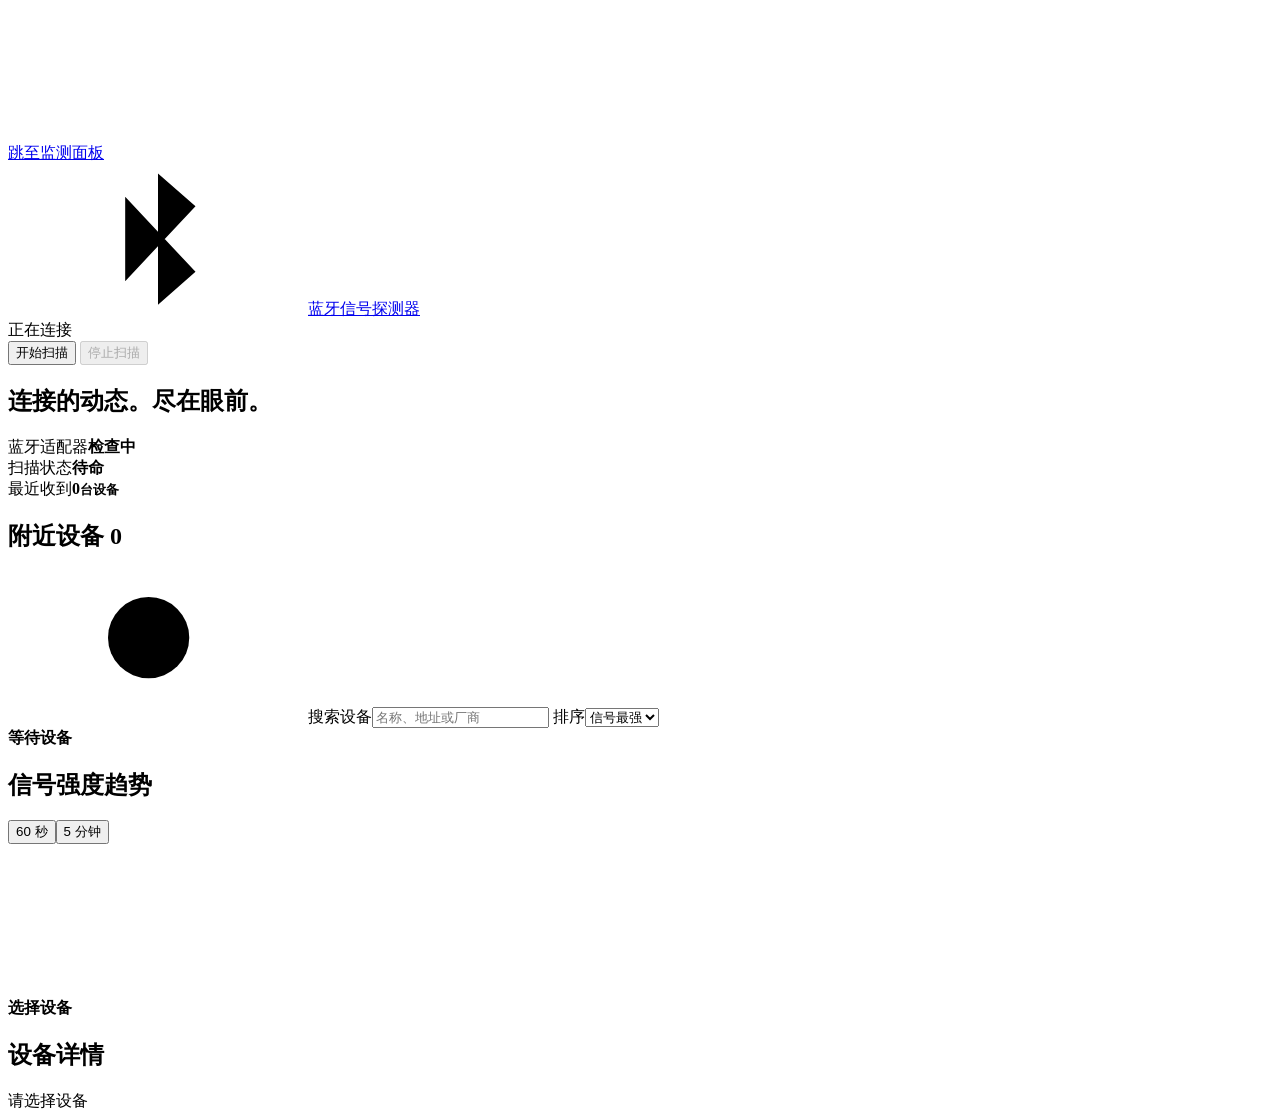
==== bluetooth_searcher/static/monitor.html @ fb783727 "前端页面改造版" ====
<!doctype html>
<html lang="zh-CN">
<head>
  <meta charset="utf-8">
  <meta name="viewport" content="width=device-width, initial-scale=1">
  <meta name="theme-color" content="#f5f5f7">
  <title>实时监测 · 蓝牙信号探测器</title>
  <link rel="stylesheet" href="/static/styles.css">
  <script defer src="/static/vendor/chart.umd.min.js"></script>
  <script defer src="/static/app.js"></script>
</head>
<body class="monitor-page">
  <a class="skip-link" href="#monitor">跳至监测面板</a>
  <svg class="icon-defs" xmlns="http://www.w3.org/2000/svg" aria-hidden="true"><defs>
    <symbol id="icon-bluetooth" viewBox="0 0 24 32"><path d="M5 7 20 23 12 30V2l8 7L5 25"/></symbol>
    <symbol id="icon-search" viewBox="0 0 24 24"><circle cx="10.5" cy="10.5" r="6.5"/><path d="m16 16 5 5"/></symbol>
  </defs></svg>
  <header class="topbar"><nav class="nav-inner" aria-label="主导航">
    <a class="brand" href="/" aria-label="返回蓝牙信号探测器首页"><svg class="brand-mark" aria-hidden="true"><use href="#icon-bluetooth"/></svg><span>蓝牙信号探测器</span></a>
    <div class="nav-actions">
      <div class="connection" id="connection" role="status"><span class="dot"></span><span>正在连接</span></div>
      <button class="button button-primary button-small" id="startButton" data-scan-action="start" type="button">开始扫描</button>
      <button class="button button-quiet button-small" id="stopButton" data-scan-action="stop" type="button" disabled>停止扫描</button>
    </div>
  </nav></header>
  <main>
    <section class="monitor-section" id="monitor" aria-labelledby="monitorTitle" tabindex="-1">
      <div class="section-inner">
        <div class="monitor-heading reveal"><h1 id="monitorTitle">连接的动态。尽在眼前。</h1></div>
        <div class="metrics reveal" aria-label="扫描概览">
          <div class="metric"><span>蓝牙适配器</span><strong id="radioMetric">检查中</strong></div>
          <div class="metric"><span>扫描状态</span><strong id="scanMetric">待命</strong></div>
          <div class="metric metric-count"><span>最近收到</span><strong><span id="freshCount">0</span><small>台设备</small></strong></div>
        </div>
        <div class="notice" id="notice" role="alert" hidden></div>
        <div class="workspace">
          <section class="panel device-panel reveal" aria-labelledby="deviceTitle">
            <div class="panel-heading"><h2 id="deviceTitle">附近设备 <span id="deviceTotal" class="count-pill">0</span></h2></div>
            <div class="device-tools">
              <label class="search-box"><svg aria-hidden="true"><use href="#icon-search"/></svg><span class="sr-only">搜索设备</span><input id="searchInput" type="search" placeholder="名称、地址或厂商" autocomplete="off"></label>
              <label class="sort-box"><span class="sr-only">排序</span><select id="sortSelect"><option value="strength">信号最强</option><option value="recent">最近收到</option><option value="name">设备名称</option></select></label>
            </div>
            <div id="deviceList" class="device-list" aria-label="附近蓝牙设备">
              <div id="deviceEmpty" class="empty-list"><div class="empty-rings" aria-hidden="true"><span></span></div><strong id="emptyTitle">等待设备</strong></div>
            </div>
          </section>
          <div class="right-column">
            <section class="panel chart-panel reveal" aria-labelledby="chartTitle">
              <div class="panel-heading chart-heading"><h2 id="chartTitle">信号强度趋势</h2><div class="segmented" id="timeRange" role="group" aria-label="图表时间范围"><span class="segment-indicator" aria-hidden="true"></span><button type="button" data-window="60" class="active" aria-pressed="true">60 秒</button><button type="button" data-window="300" aria-pressed="false">5 分钟</button></div></div>
              <div class="chart-wrap"><canvas id="signalChart" aria-label="所选设备的实时信号强度曲线" role="img"></canvas><div class="chart-empty" id="chartEmpty"><strong>选择设备</strong></div></div>
            </section>
            <section class="panel detail-panel reveal" aria-labelledby="detailTitle"><div class="panel-heading detail-heading"><h2 id="detailTitle">设备详情</h2></div><div id="detailContent" class="detail-empty">请选择设备</div></section>
          </div>
        </div>
      </div>
    </section>
  </main>
</body>
</html>
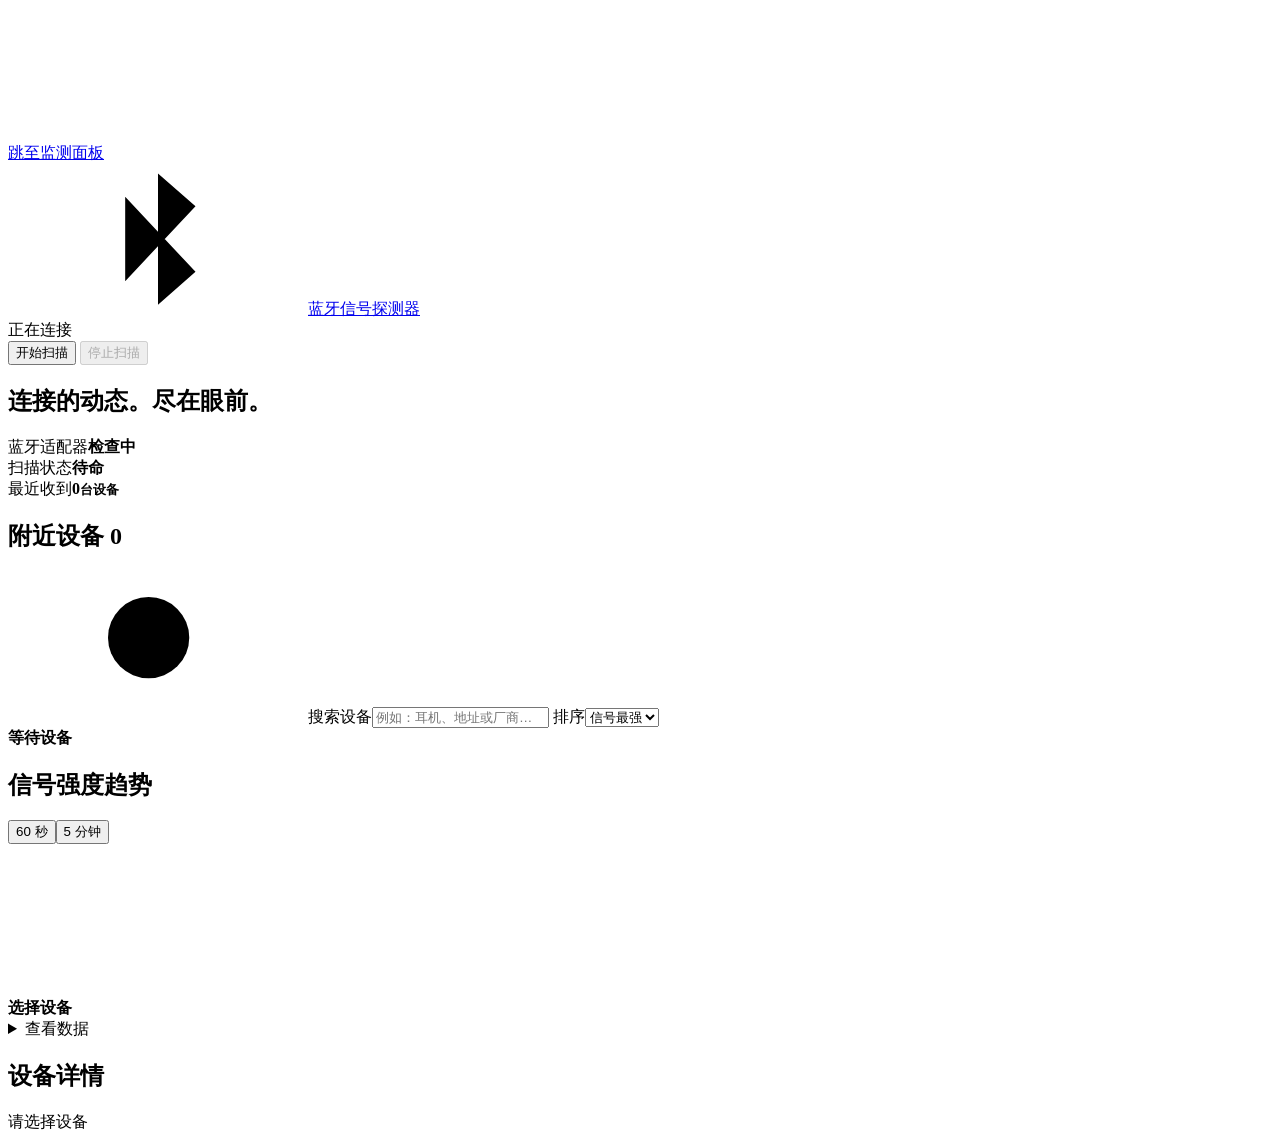
==== commit 28f47028: "前端页面优化版" ====
--- a/bluetooth_searcher/static/monitor.html
+++ b/bluetooth_searcher/static/monitor.html
@@ -16,11 +16,11 @@
     <symbol id="icon-search" viewBox="0 0 24 24"><circle cx="10.5" cy="10.5" r="6.5"/><path d="m16 16 5 5"/></symbol>
   </defs></svg>
   <header class="topbar"><nav class="nav-inner" aria-label="主导航">
-    <a class="brand" href="/" aria-label="返回蓝牙信号探测器首页"><svg class="brand-mark" aria-hidden="true"><use href="#icon-bluetooth"/></svg><span>蓝牙信号探测器</span></a>
+    <a class="brand" href="/" aria-label="返回蓝牙信号探测器首页" translate="no"><svg class="brand-mark" aria-hidden="true"><use href="#icon-bluetooth"/></svg><span>蓝牙信号探测器</span></a>
     <div class="nav-actions">
       <div class="connection" id="connection" role="status"><span class="dot"></span><span>正在连接</span></div>
-      <button class="button button-primary button-small" id="startButton" data-scan-action="start" type="button">开始扫描</button>
-      <button class="button button-quiet button-small" id="stopButton" data-scan-action="stop" type="button" disabled>停止扫描</button>
+      <button class="button button-primary button-small" id="startButton" data-scan-action="start" type="button"><span class="button-spinner" aria-hidden="true"></span><span>开始扫描</span></button>
+      <button class="button button-quiet button-small" id="stopButton" data-scan-action="stop" type="button" disabled><span class="button-spinner" aria-hidden="true"></span><span>停止扫描</span></button>
     </div>
   </nav></header>
   <main>
@@ -32,22 +32,24 @@
           <div class="metric"><span>扫描状态</span><strong id="scanMetric">待命</strong></div>
           <div class="metric metric-count"><span>最近收到</span><strong><span id="freshCount">0</span><small>台设备</small></strong></div>
         </div>
-        <div class="notice" id="notice" role="alert" hidden></div>
+        <div class="notice is-empty" id="notice" role="status" aria-live="polite" aria-atomic="true"></div>
         <div class="workspace">
           <section class="panel device-panel reveal" aria-labelledby="deviceTitle">
             <div class="panel-heading"><h2 id="deviceTitle">附近设备 <span id="deviceTotal" class="count-pill">0</span></h2></div>
             <div class="device-tools">
-              <label class="search-box"><svg aria-hidden="true"><use href="#icon-search"/></svg><span class="sr-only">搜索设备</span><input id="searchInput" type="search" placeholder="名称、地址或厂商" autocomplete="off"></label>
-              <label class="sort-box"><span class="sr-only">排序</span><select id="sortSelect"><option value="strength">信号最强</option><option value="recent">最近收到</option><option value="name">设备名称</option></select></label>
+              <label class="search-box"><svg aria-hidden="true"><use href="#icon-search"/></svg><span class="sr-only">搜索设备</span><input id="searchInput" name="q" type="search" placeholder="例如：耳机、地址或厂商…" autocomplete="off" spellcheck="false"></label>
+              <label class="sort-box"><span class="sr-only">排序</span><select id="sortSelect" name="sort"><option value="strength">信号最强</option><option value="recent">最近收到</option><option value="name">设备名称</option></select></label>
             </div>
             <div id="deviceList" class="device-list" aria-label="附近蓝牙设备">
-              <div id="deviceEmpty" class="empty-list"><div class="empty-rings" aria-hidden="true"><span></span></div><strong id="emptyTitle">等待设备</strong></div>
+              <div id="deviceEmpty" class="empty-list"><div class="empty-rings" aria-hidden="true"><span></span></div><strong id="emptyTitle">等待设备</strong></div><div id="listTop" class="list-spacer" aria-hidden="true"></div><div id="listBottom" class="list-spacer" aria-hidden="true"></div>
             </div>
           </section>
           <div class="right-column">
             <section class="panel chart-panel reveal" aria-labelledby="chartTitle">
               <div class="panel-heading chart-heading"><h2 id="chartTitle">信号强度趋势</h2><div class="segmented" id="timeRange" role="group" aria-label="图表时间范围"><span class="segment-indicator" aria-hidden="true"></span><button type="button" data-window="60" class="active" aria-pressed="true">60 秒</button><button type="button" data-window="300" aria-pressed="false">5 分钟</button></div></div>
-              <div class="chart-wrap"><canvas id="signalChart" aria-label="所选设备的实时信号强度曲线" role="img"></canvas><div class="chart-empty" id="chartEmpty"><strong>选择设备</strong></div></div>
+              <div class="chart-wrap"><canvas id="signalChart" aria-label="所选设备的实时信号强度曲线；下方可查看数值数据" role="img"></canvas><div class="chart-empty" id="chartEmpty"><strong>选择设备</strong></div></div>
+              <div id="chartLegend" class="chart-legend" role="group" aria-label="曲线显隐"></div>
+              <details id="dataPanel" class="data-panel"><summary>查看数据</summary><div class="data-content"><div class="data-toolbar"><p id="dataSnapshotTime"></p><button id="refreshData" class="button button-quiet" type="button">刷新数据</button></div><div id="dataSummary" class="data-summary"></div><p id="dataEmpty" class="data-empty" hidden></p><div class="table-scroll"><table id="dataTable"><caption class="sr-only">所选设备历史信号采样</caption><thead><tr><th scope="col">时间</th><th scope="col">设备名称与地址</th><th scope="col">RSSI</th></tr></thead><tbody id="dataRows"></tbody></table></div><div class="data-pages"><button id="previousPage" class="button button-quiet" type="button">上一页</button><span id="pageStatus"></span><button id="nextPage" class="button button-quiet" type="button">下一页</button></div></div></details>
             </section>
             <section class="panel detail-panel reveal" aria-labelledby="detailTitle"><div class="panel-heading detail-heading"><h2 id="detailTitle">设备详情</h2></div><div id="detailContent" class="detail-empty">请选择设备</div></section>
           </div>
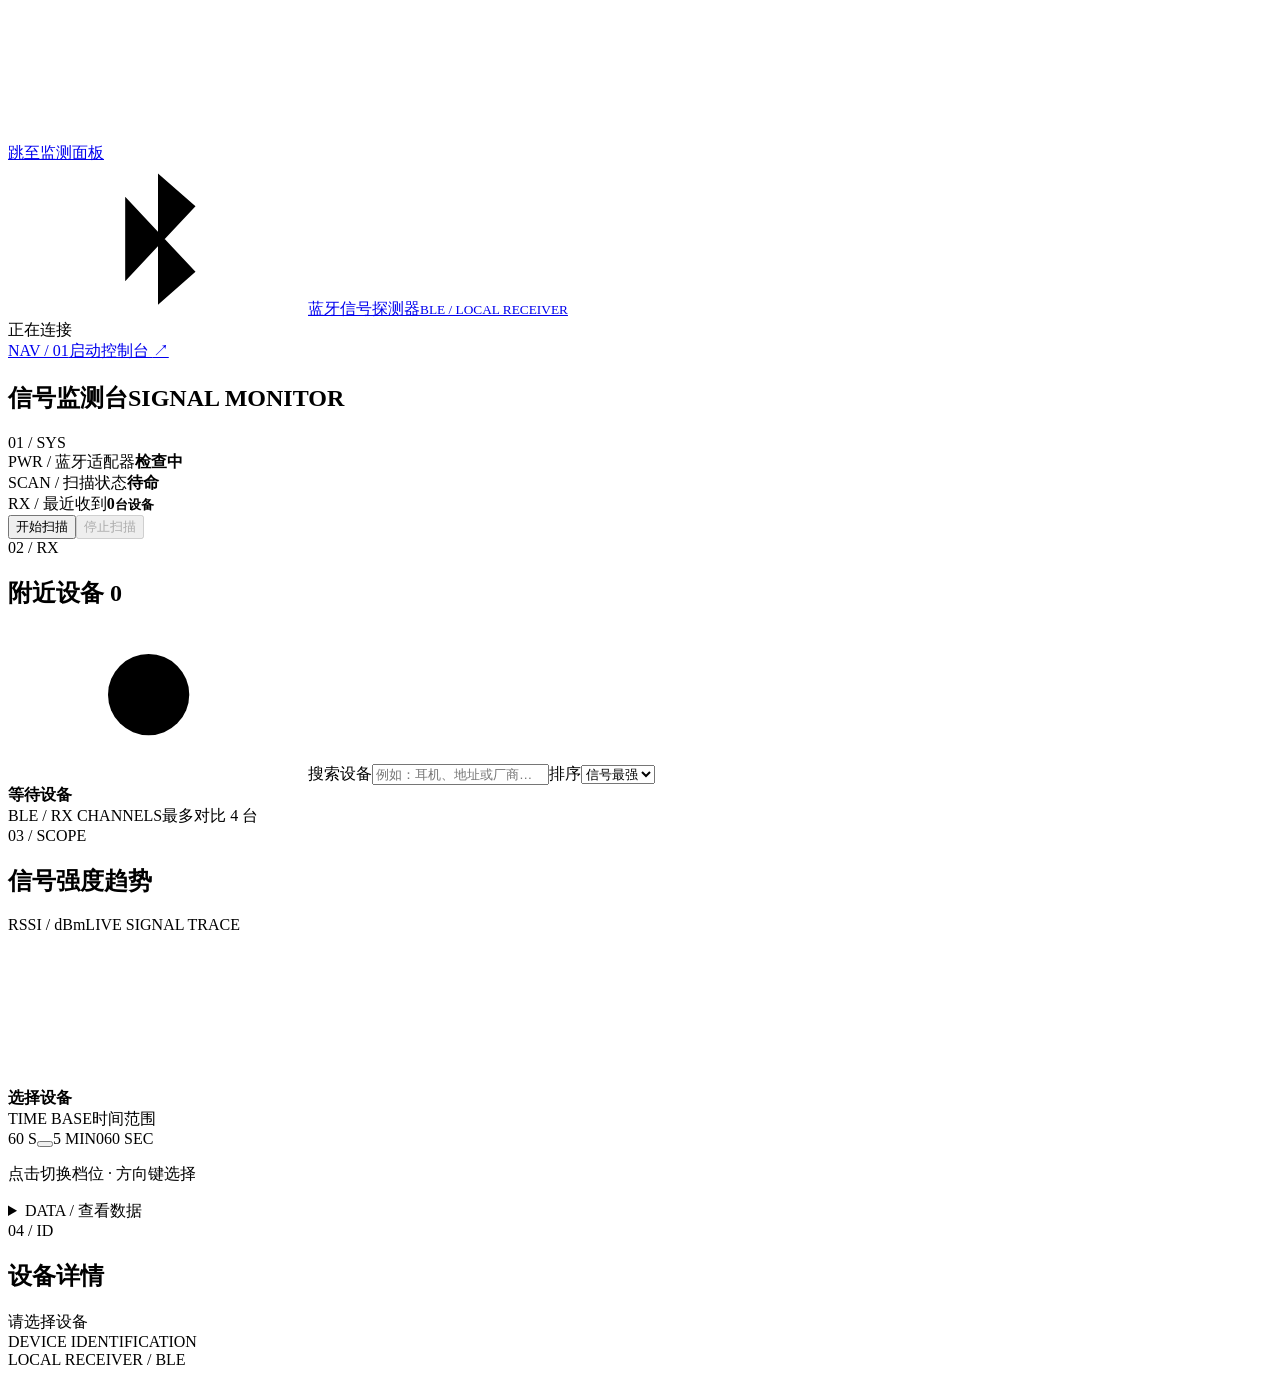
==== commit 6812f1c8: "卡带复古未来风格前端" ====
--- a/bluetooth_searcher/static/monitor.html
+++ b/bluetooth_searcher/static/monitor.html
@@ -3,57 +3,48 @@
 <head>
   <meta charset="utf-8">
   <meta name="viewport" content="width=device-width, initial-scale=1">
-  <meta name="theme-color" content="#f5f5f7">
-  <title>实时监测 · 蓝牙信号探测器</title>
+  <meta name="theme-color" content="#252A27">
+  <title>信号监测台 · 蓝牙信号探测器</title>
+  <link rel="preload" as="font" type="font/woff2" href="/static/fonts/IBMPlexMono-Regular.woff2" crossorigin>
   <link rel="stylesheet" href="/static/styles.css">
+  <script src="/static/scan-transition.js"></script>
   <script defer src="/static/vendor/chart.umd.min.js"></script>
   <script defer src="/static/app.js"></script>
 </head>
 <body class="monitor-page">
   <a class="skip-link" href="#monitor">跳至监测面板</a>
-  <svg class="icon-defs" xmlns="http://www.w3.org/2000/svg" aria-hidden="true"><defs>
-    <symbol id="icon-bluetooth" viewBox="0 0 24 32"><path d="M5 7 20 23 12 30V2l8 7L5 25"/></symbol>
-    <symbol id="icon-search" viewBox="0 0 24 24"><circle cx="10.5" cy="10.5" r="6.5"/><path d="m16 16 5 5"/></symbol>
-  </defs></svg>
-  <header class="topbar"><nav class="nav-inner" aria-label="主导航">
-    <a class="brand" href="/" aria-label="返回蓝牙信号探测器首页" translate="no"><svg class="brand-mark" aria-hidden="true"><use href="#icon-bluetooth"/></svg><span>蓝牙信号探测器</span></a>
-    <div class="nav-actions">
-      <div class="connection" id="connection" role="status"><span class="dot"></span><span>正在连接</span></div>
-      <button class="button button-primary button-small" id="startButton" data-scan-action="start" type="button"><span class="button-spinner" aria-hidden="true"></span><span>开始扫描</span></button>
-      <button class="button button-quiet button-small" id="stopButton" data-scan-action="stop" type="button" disabled><span class="button-spinner" aria-hidden="true"></span><span>停止扫描</span></button>
-    </div>
-  </nav></header>
+  <svg class="icon-defs" xmlns="http://www.w3.org/2000/svg" aria-hidden="true"><defs><symbol id="icon-bluetooth" viewBox="0 0 24 32"><path d="M5 7 20 23 12 30V2l8 7L5 25"/></symbol><symbol id="icon-search" viewBox="0 0 24 24"><circle cx="10.5" cy="10.5" r="6.5"/><path d="m16 16 5 5"/></symbol></defs></svg>
+  <header class="topbar"><nav class="nav-inner" aria-label="主导航"><a class="brand" href="/" aria-label="返回蓝牙信号探测器首页"><svg class="brand-mark" aria-hidden="true"><use href="#icon-bluetooth"/></svg><span>蓝牙信号探测器<small translate="no">BLE / LOCAL RECEIVER</small></span></a><div class="nav-actions"><div class="connection" id="connection" role="status" aria-live="polite"><span class="dot" aria-hidden="true"></span><span>正在连接</span></div><a class="nav-link" href="/"><span translate="no">NAV / 01</span><span>启动控制台 <span aria-hidden="true">↗</span></span></a></div></nav></header>
   <main>
     <section class="monitor-section" id="monitor" aria-labelledby="monitorTitle" tabindex="-1">
       <div class="section-inner">
-        <div class="monitor-heading reveal"><h1 id="monitorTitle">连接的动态。尽在眼前。</h1></div>
-        <div class="metrics reveal" aria-label="扫描概览">
-          <div class="metric"><span>蓝牙适配器</span><strong id="radioMetric">检查中</strong></div>
-          <div class="metric"><span>扫描状态</span><strong id="scanMetric">待命</strong></div>
-          <div class="metric metric-count"><span>最近收到</span><strong><span id="freshCount">0</span><small>台设备</small></strong></div>
-        </div>
+        <div class="monitor-heading"><div><h1 id="monitorTitle">信号监测台<span translate="no">SIGNAL MONITOR</span></h1></div><span class="stripe-band" aria-hidden="true"></span></div>
+        <section class="system-deck console" aria-label="扫描概览与控制">
+          <div class="system-label"><span class="embossed-label" translate="no">01 / SYS</span><span class="vent" aria-hidden="true"></span></div>
+          <div class="metrics" aria-label="扫描概览"><div class="metric"><span><span translate="no">PWR</span> / 蓝牙适配器</span><strong id="radioMetric" data-state="unknown">检查中</strong></div><div class="metric"><span><span translate="no">SCAN</span> / 扫描状态</span><strong id="scanMetric">待命</strong></div><div class="metric metric-count"><span><span translate="no">RX</span> / 最近收到</span><strong><span id="freshCount">0</span><small>台设备</small></strong></div></div>
+          <div class="scan-keys"><button class="button button-primary button-small" id="startButton" data-scan-action="start" type="button"><span class="button-spinner" aria-hidden="true"></span><span class="button-label">开始扫描</span></button><button class="button button-quiet button-small" id="stopButton" data-scan-action="stop" type="button" disabled><span class="button-spinner" aria-hidden="true"></span><span>停止扫描</span></button></div>
+        </section>
         <div class="notice is-empty" id="notice" role="status" aria-live="polite" aria-atomic="true"></div>
         <div class="workspace">
-          <section class="panel device-panel reveal" aria-labelledby="deviceTitle">
-            <div class="panel-heading"><h2 id="deviceTitle">附近设备 <span id="deviceTotal" class="count-pill">0</span></h2></div>
-            <div class="device-tools">
-              <label class="search-box"><svg aria-hidden="true"><use href="#icon-search"/></svg><span class="sr-only">搜索设备</span><input id="searchInput" name="q" type="search" placeholder="例如：耳机、地址或厂商…" autocomplete="off" spellcheck="false"></label>
-              <label class="sort-box"><span class="sr-only">排序</span><select id="sortSelect" name="sort"><option value="strength">信号最强</option><option value="recent">最近收到</option><option value="name">设备名称</option></select></label>
+          <section class="panel device-panel" aria-labelledby="deviceTitle">
+            <div class="panel-heading"><div><span class="embossed-label" translate="no">02 / RX</span><h2 id="deviceTitle">附近设备 <span id="deviceTotal" class="count-pill">0</span></h2></div><span class="screw" aria-hidden="true"></span></div>
+            <div class="device-tools"><label class="search-box"><svg aria-hidden="true"><use href="#icon-search"/></svg><span class="sr-only">搜索设备</span><input id="searchInput" name="q" type="search" placeholder="例如：耳机、地址或厂商…" autocomplete="off" spellcheck="false"></label><label class="sort-box"><span class="sr-only">排序</span><select id="sortSelect" name="sort"><option value="strength">信号最强</option><option value="recent">最近收到</option><option value="name">设备名称</option></select></label></div>
+            <div id="deviceList" class="device-list" aria-label="附近蓝牙设备"><div id="deviceEmpty" class="empty-list"><div class="empty-signal" aria-hidden="true"><span></span><span></span><span></span><span></span><span></span></div><strong id="emptyTitle">等待设备</strong></div><div id="listTop" class="list-spacer" aria-hidden="true"></div><div id="listBottom" class="list-spacer" aria-hidden="true"></div></div>
+            <div class="panel-footnote"><span translate="no">BLE / RX CHANNELS</span><span>最多对比 4 台</span></div>
+          </section>
+          <section class="panel chart-panel" aria-labelledby="chartTitle">
+            <div class="panel-heading chart-heading"><div><span class="embossed-label" translate="no">03 / SCOPE</span><h2 id="chartTitle">信号强度趋势</h2></div><span class="screw" aria-hidden="true"></span></div>
+            <div class="crt-screen scope-screen"><span class="crt-scan-pass" aria-hidden="true"></span><div class="screen-topline"><span translate="no">RSSI / dBm</span><span translate="no">LIVE SIGNAL TRACE</span></div><div class="chart-wrap"><canvas id="signalChart" aria-label="所选设备的实时信号强度曲线；下方可查看数值数据" role="img"></canvas><div class="chart-empty" id="chartEmpty"><strong>选择设备</strong></div></div></div>
+            <div class="scope-controls">
+              <div class="window-control"><div class="dial-label"><span translate="no">TIME BASE</span><span>时间范围</span></div><div class="knob-assembly" id="timeRange" role="group" aria-label="图表时间范围"><span class="knob-detent active" data-detent="60" aria-hidden="true" translate="no">60 S</span><button type="button" class="window-knob" id="windowKnob" aria-label="当前时间范围 60 秒，切换至 5 分钟" aria-describedby="knobHint"><span class="knob-pointer" aria-hidden="true"></span></button><span class="knob-detent" data-detent="300" aria-hidden="true" translate="no">5 MIN</span><span id="knobValue" class="knob-value" aria-hidden="true" translate="no">060 SEC</span></div></div>
+              <p class="knob-hint" id="knobHint">点击切换档位 · 方向键选择</p>
+              <div id="chartLegend" class="chart-legend" role="group" aria-label="曲线显隐"></div>
             </div>
-            <div id="deviceList" class="device-list" aria-label="附近蓝牙设备">
-              <div id="deviceEmpty" class="empty-list"><div class="empty-rings" aria-hidden="true"><span></span></div><strong id="emptyTitle">等待设备</strong></div><div id="listTop" class="list-spacer" aria-hidden="true"></div><div id="listBottom" class="list-spacer" aria-hidden="true"></div>
-            </div>
+            <details id="dataPanel" class="data-panel"><summary><span translate="no">DATA /</span> 查看数据</summary><div class="data-content"><div class="data-toolbar"><p id="dataSnapshotTime"></p><button id="refreshData" class="button button-quiet" type="button">刷新数据</button></div><div id="dataSummary" class="data-summary"></div><p id="dataEmpty" class="data-empty" hidden></p><div class="table-scroll"><table id="dataTable"><caption class="sr-only">所选设备历史信号采样</caption><thead><tr><th scope="col">时间</th><th scope="col">设备名称与地址</th><th scope="col">RSSI</th></tr></thead><tbody id="dataRows"></tbody></table></div><div class="data-pages"><button id="previousPage" class="button button-quiet" type="button">上一页</button><span id="pageStatus" role="status" aria-live="polite" aria-atomic="true"></span><button id="nextPage" class="button button-quiet" type="button">下一页</button></div></div></details>
           </section>
-          <div class="right-column">
-            <section class="panel chart-panel reveal" aria-labelledby="chartTitle">
-              <div class="panel-heading chart-heading"><h2 id="chartTitle">信号强度趋势</h2><div class="segmented" id="timeRange" role="group" aria-label="图表时间范围"><span class="segment-indicator" aria-hidden="true"></span><button type="button" data-window="60" class="active" aria-pressed="true">60 秒</button><button type="button" data-window="300" aria-pressed="false">5 分钟</button></div></div>
-              <div class="chart-wrap"><canvas id="signalChart" aria-label="所选设备的实时信号强度曲线；下方可查看数值数据" role="img"></canvas><div class="chart-empty" id="chartEmpty"><strong>选择设备</strong></div></div>
-              <div id="chartLegend" class="chart-legend" role="group" aria-label="曲线显隐"></div>
-              <details id="dataPanel" class="data-panel"><summary>查看数据</summary><div class="data-content"><div class="data-toolbar"><p id="dataSnapshotTime"></p><button id="refreshData" class="button button-quiet" type="button">刷新数据</button></div><div id="dataSummary" class="data-summary"></div><p id="dataEmpty" class="data-empty" hidden></p><div class="table-scroll"><table id="dataTable"><caption class="sr-only">所选设备历史信号采样</caption><thead><tr><th scope="col">时间</th><th scope="col">设备名称与地址</th><th scope="col">RSSI</th></tr></thead><tbody id="dataRows"></tbody></table></div><div class="data-pages"><button id="previousPage" class="button button-quiet" type="button">上一页</button><span id="pageStatus"></span><button id="nextPage" class="button button-quiet" type="button">下一页</button></div></div></details>
-            </section>
-            <section class="panel detail-panel reveal" aria-labelledby="detailTitle"><div class="panel-heading detail-heading"><h2 id="detailTitle">设备详情</h2></div><div id="detailContent" class="detail-empty">请选择设备</div></section>
-          </div>
+          <section class="panel detail-panel" aria-labelledby="detailTitle"><div class="panel-heading detail-heading"><div><span class="embossed-label" translate="no">04 / ID</span><h2 id="detailTitle">设备详情</h2></div><span class="screw" aria-hidden="true"></span></div><div id="detailContent" class="detail-empty">请选择设备</div><div class="panel-footnote"><span translate="no">DEVICE IDENTIFICATION</span></div></section>
         </div>
+        <footer class="monitor-footer"><span class="screw" aria-hidden="true"></span><span class="footer-label" translate="no">LOCAL RECEIVER / BLE</span><span class="stripe-band" aria-hidden="true"></span><span class="vent" aria-hidden="true"></span></footer>
       </div>
     </section>
   </main>
